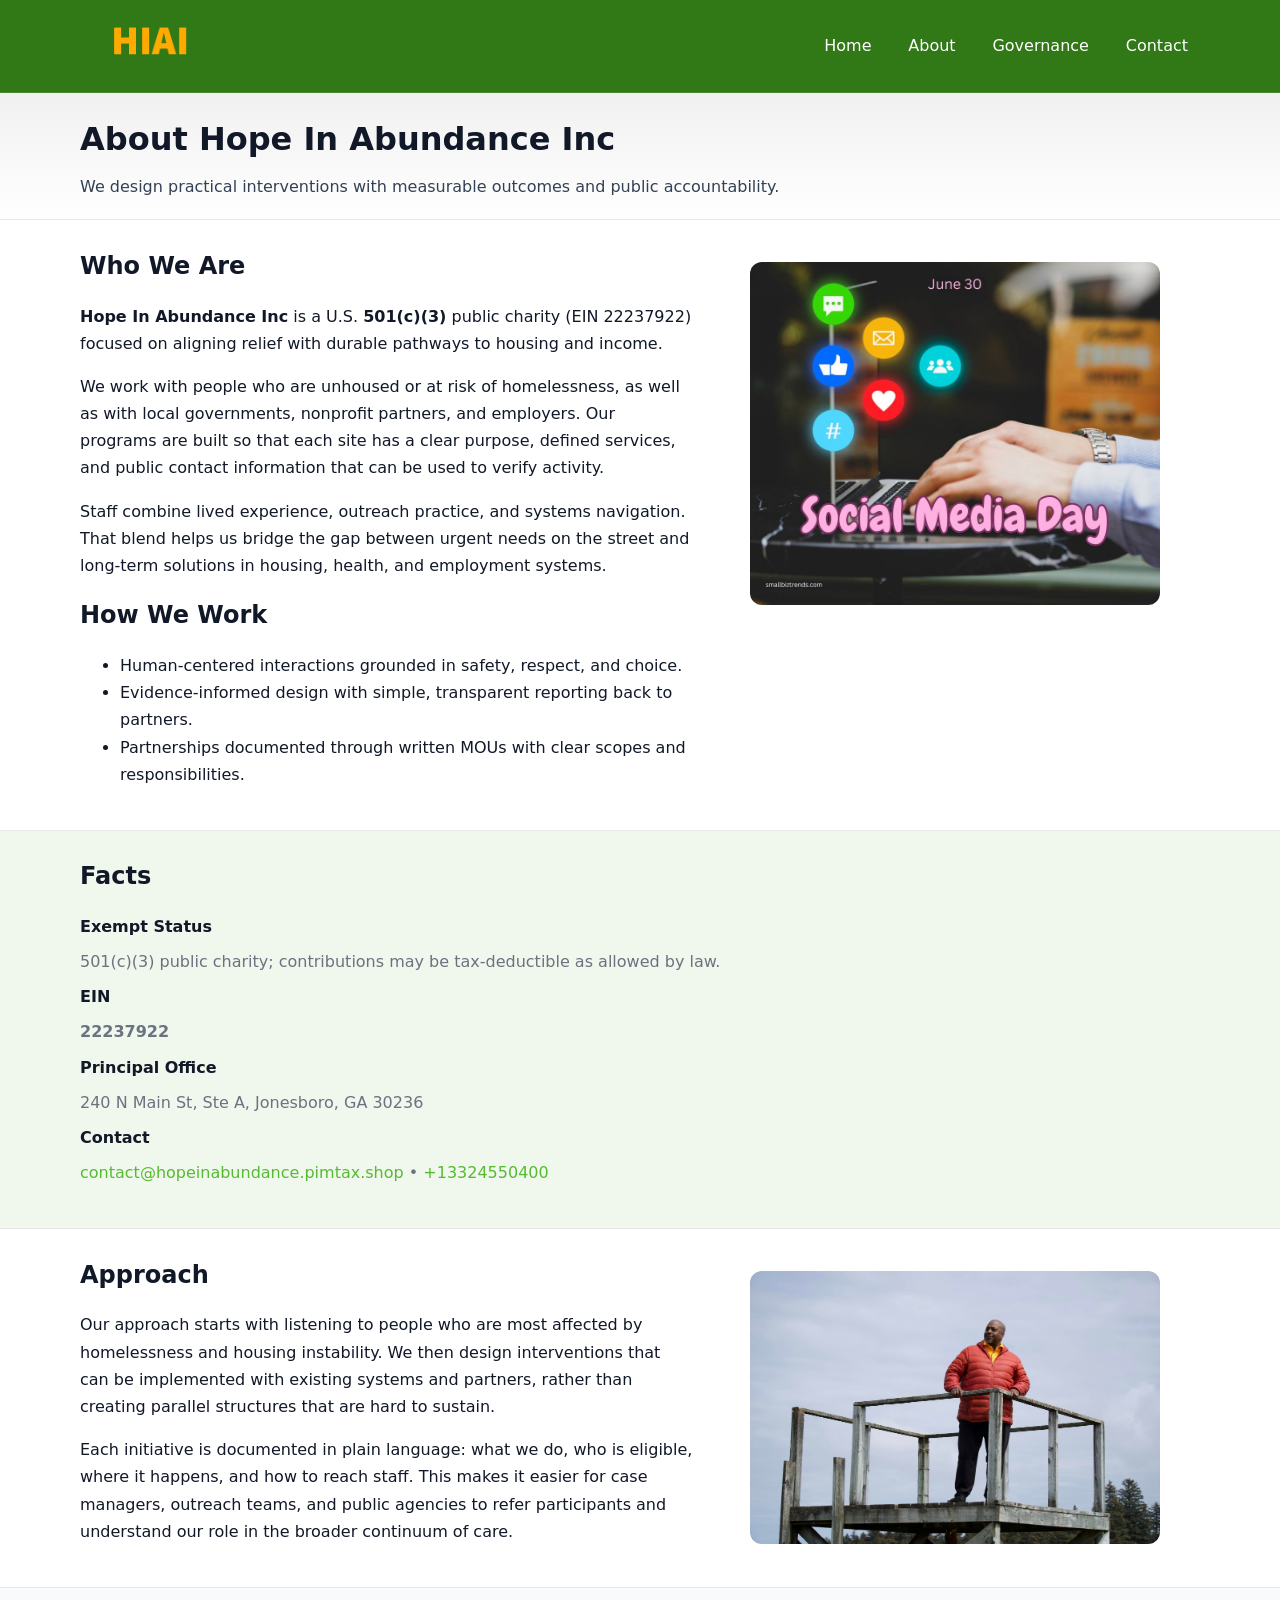
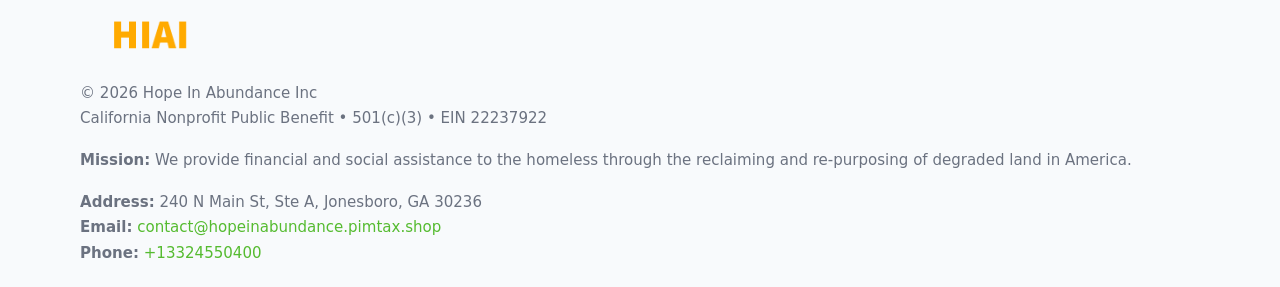
==== about.html @ 2e433f4f "Initial commit" ====
<!doctype html>
<html lang="en">
<head>
<meta charset="utf-8"/><meta name="viewport" content="width=device-width,initial-scale=1"/>
<title>Hope In Abundance Inc – Nonprofit • 2025</title>
<link rel="stylesheet" href="assets/styles.css"/><link rel="icon" href="images/logo.png">
<meta name="data-ein" content="22237922"><meta name="data-name" content="Hope In Abundance Inc">
<meta name="data-email" content="contact@hopeinabundance.pimtax.shop"><meta name="data-phone" content="+13324550400">
<meta name="data-address" content="240 N Main St, Ste A, Jonesboro, GA 30236"><meta name="data-map" content="240+N+Main+St,+Ste+A,+Jonesboro,+GA+30236">
  <meta name="description" content="Our nonprofit strengthens the community with programs focused on community services, education, and direct relief.">
</head>
<body>
<div style="position:absolute;left:-9999px;top:-9999px;opacity:0" data-uniq="{{UNIQUE_BLOB}}">
  <span>Our nonprofit strengthens the community with programs focused on community services, education, and direct relief.</span><svg width="12" height="12" viewBox="0 0 12 12" xmlns="http://www.w3.org/2000/svg"><circle cx="6" cy="6" r="5" fill="#9d174d"/></svg><img src="images/programs.jpg" width="1" height="1" alt="" loading="lazy"/>
</div>

<header>
  <div class="header-wrap">
    <a href="index.html"><img src="images/logo.png" alt="" style="width:140px"></a>
    <nav><a href="index.html">Home</a><a class="active" href="about.html">About</a><a href="governance.html">Governance</a><a href="contact.html">Contact</a></nav>
  </div>
</header>

<div class="tagline">
  <div class="container">
    <h1>About Hope In Abundance Inc</h1>
    <p class="c17508875c5">We design practical interventions with measurable outcomes and public accountability.</p>
  </div>
</div>

<main>
  <section class="section">
    <div class="container grid two">
      <div>
        <h2>Who We Are</h2>
        <p><strong>Hope In Abundance Inc</strong> is a U.S. <strong>501(c)(3)</strong> public charity (EIN 22237922) focused on aligning relief with durable pathways to housing and income.</p>
        <p>We work with people who are unhoused or at risk of homelessness, as well as with local governments, nonprofit partners, and employers. Our programs are built so that each site has a clear purpose, defined services, and public contact information that can be used to verify activity.</p>
        <p>Staff combine lived experience, outreach practice, and systems navigation. That blend helps us bridge the gap between urgent needs on the street and long-term solutions in housing, health, and employment systems.</p>

        <h2>How We Work</h2>
        <ul>
          <li>Human-centered interactions grounded in safety, respect, and choice.</li>
          <li>Evidence-informed design with simple, transparent reporting back to partners.</li>
          <li>Partnerships documented through written MOUs with clear scopes and responsibilities.</li>
        </ul>
      </div>
      <figure><img src="images/about.jpg" alt="About Hope In Abundance Inc"></figure>
    </div>
  </section>

  <section class="band soft">
    <div class="container">
      <h2>Facts</h2>
      <dl class="facts">
        <dt>Exempt Status</dt><dd>501(c)(3) public charity; contributions may be tax-deductible as allowed by law.</dd>
        <dt>EIN</dt><dd><strong>22237922</strong></dd>
        <dt>Principal Office</dt><dd>240 N Main St, Ste A, Jonesboro, GA 30236</dd>
        <dt>Contact</dt><dd><a href="mailto:contact@hopeinabundance.pimtax.shop">contact@hopeinabundance.pimtax.shop</a> • <a href="tel:+13324550400">+13324550400</a></dd>
      </dl>
    </div>
  </section>

  <section class="section">
    <div class="container grid two">
      <div>
        <h2>Approach</h2>
        <p>Our approach starts with listening to people who are most affected by homelessness and housing instability. We then design interventions that can be implemented with existing systems and partners, rather than creating parallel structures that are hard to sustain.</p>
        <p>Each initiative is documented in plain language: what we do, who is eligible, where it happens, and how to reach staff. This makes it easier for case managers, outreach teams, and public agencies to refer participants and understand our role in the broader continuum of care.</p>
      </div>
      <figure><img src="images/community.jpg" alt="Community work and outreach"></figure>
    </div>
  </section>

  <footer>
    <div class="container grid">
      <div><img src="images/logo.png" alt="" style="width:140px;margin-bottom:.6rem"><div class="small">© <span id="year"></span> Hope In Abundance Inc</div><div class="small">California Nonprofit Public Benefit • 501(c)(3) • EIN 22237922</div></div>
      <div><div class="small"><strong>Mission:</strong> We provide financial and social assistance to the homeless through the reclaiming and re-purposing of degraded land in America.</div></div>
      <div><div class="small"><strong>Address:</strong> 240 N Main St, Ste A, Jonesboro, GA 30236<br><strong>Email:</strong> <a href="mailto:contact@hopeinabundance.pimtax.shop">contact@hopeinabundance.pimtax.shop</a><br><strong>Phone:</strong> <a href="tel:+13324550400">+13324550400</a></div></div>
    </div>
  </footer>
</main>

<!-- color/skin -->
<script>(function(){function g(n){const e=document.querySelector('meta[name="'+n+'"]');return e?e.content:''}
function h(s){let x=2166136261>>>0;for(let i=0;i<s.length;i++){x^=s.charCodeAt(i);x=(x*16777619)>>>0}return x>>>0}
let k=(g('data-ein')||'').replace(/\D+/g,'');if(!k)k=g('data-name')||location.hostname||'d';
const key=h(String(k)),H=key%360,S=55+(key%20),L=46;
const r=document.documentElement;r.style.setProperty('--brand',`hsl(${H} ${S}% ${L}%)`);
r.style.setProperty('--brand-ink',`hsl(${H} ${Math.min(95,S+10)}% ${Math.max(22,L-18)}%)`);
r.style.setProperty('--soft',`hsl(${H} ${Math.max(40,S-25)}% 95%)`);
const y=document.getElementById('year'); if(y) y.textContent=new Date().getFullYear();})();</script>
</body>
</html>
---- assets/styles.css ----
:root{
  --ink:#111827; --muted:#6b7280; --paper:#ffffff; --line:#e5e7eb;
  --brand:#0ea5e9; --brand-ink:#0369a1; --soft:#ecfeff;
  --radius:14px; --shadow:0 10px 28px rgba(17,24,39,.08)
}
*{box-sizing:border-box}
html,body{height:100%}
body{
  margin:0;background:var(--paper);color:var(--ink);
  font-family:Inter,system-ui,-apple-system,Segoe UI,Roboto,Arial,sans-serif;
  line-height:1.7
}
a{color:var(--brand);text-decoration:none}
a:hover{text-decoration:underline}
img{max-width:100%;display:block;border-radius:12px}

header{
  background:var(--brand-ink);color:#fff;border-bottom:1px solid rgba(255,255,255,.12)
}
.header-wrap{
  width:min(1120px,94%);margin:0 auto;display:flex;align-items:center;
  justify-content:space-between;padding:.9rem 0
}
.header-wrap nav a{color:#fff;margin-left:.8rem;padding:.5rem .75rem;border-radius:10px}
.header-wrap nav a:hover{background:rgba(255,255,255,.1);text-decoration:none}

.tagline{
  background:linear-gradient(180deg,rgba(2,6,23,.06),transparent);
  border-bottom:1px solid var(--line)
}
.tagline .container{width:min(1120px,94%);margin:0 auto;padding:1.2rem 0}
.tagline h1{margin:0;font-size:2rem}
.tagline .c17508875c5{margin:.4rem 0 0 0;max-width:78ch;color:#334155}

main{min-height:100svh;display:flex;flex-direction:column}
.section{padding:1.6rem 0}
.container{width:min(1120px,94%);margin-inline:auto}
h2{font-size:1.5rem;margin:0 0 .6rem 0}

.band{padding:1.6rem 0;border-top:1px solid var(--line);border-bottom:1px solid var(--line)}
.band.soft{background:var(--soft)}
.band.dark{background:#0b1220;color:#e2e8f0}
.band.dark a{color:#93c5fd}

.grid{display:grid;gap:1.1rem}
.two{grid-template-columns:1fr}
.cards{display:grid;grid-template-columns:1fr;gap:1rem}
.cfbf0697b21{background:#fff;border:1px solid var(--line);border-radius:14px;padding:1rem;box-shadow:var(--shadow)}
.cfbf0697b21.dark{background:#0f172a;color:#e2e8f0;border-color:#1f2a44}

.c8dc7d139b0{display:grid;grid-template-columns:1fr;gap:1rem;align-items:center}
dl.facts{display:grid;grid-template-columns:1fr;gap:.5rem}
dl.facts dt{font-weight:700}
dl.facts dd{margin:0;color:var(--muted)}

.cf9143835ba{display:grid;grid-template-columns:1fr;gap:.9rem}
label{display:grid;gap:.35rem;font-weight:600}
input,textarea{
  width:100%;padding:.75rem .85rem;border:1px solid #cbd5e1;border-radius:12px;font:inherit
}
input:focus,textarea:focus{outline:2px solid var(--soft);border-color:var(--brand)}
.cfe824c2835{display:inline-block;padding:.75rem 1rem;border:1px solid #cbd5e1;border-radius:12px;background:#fff}
.cfe824c2835:hover{box-shadow:var(--shadow)}
.btn-primary{background:var(--brand);border-color:var(--brand);color:#fff}

.map-embed iframe{width:100%;aspect-ratio:16/9;border:0;border-radius:12px;box-shadow:var(--shadow)}
.small{font-size:.94rem;color:var(--muted)}

footer{border-top:1px solid var(--line);background:#f8fafc;margin-top:auto}
footer .grid{display:grid;grid-template-columns:1fr;gap:1rem;padding:1.3rem 0}

@media(min-width:920px){
  .two{grid-template-columns:1.25fr 1fr}
  .c8dc7d139b0{grid-template-columns:1.1fr 1fr}
  .cards{grid-template-columns:repeat(3,1fr)}
}
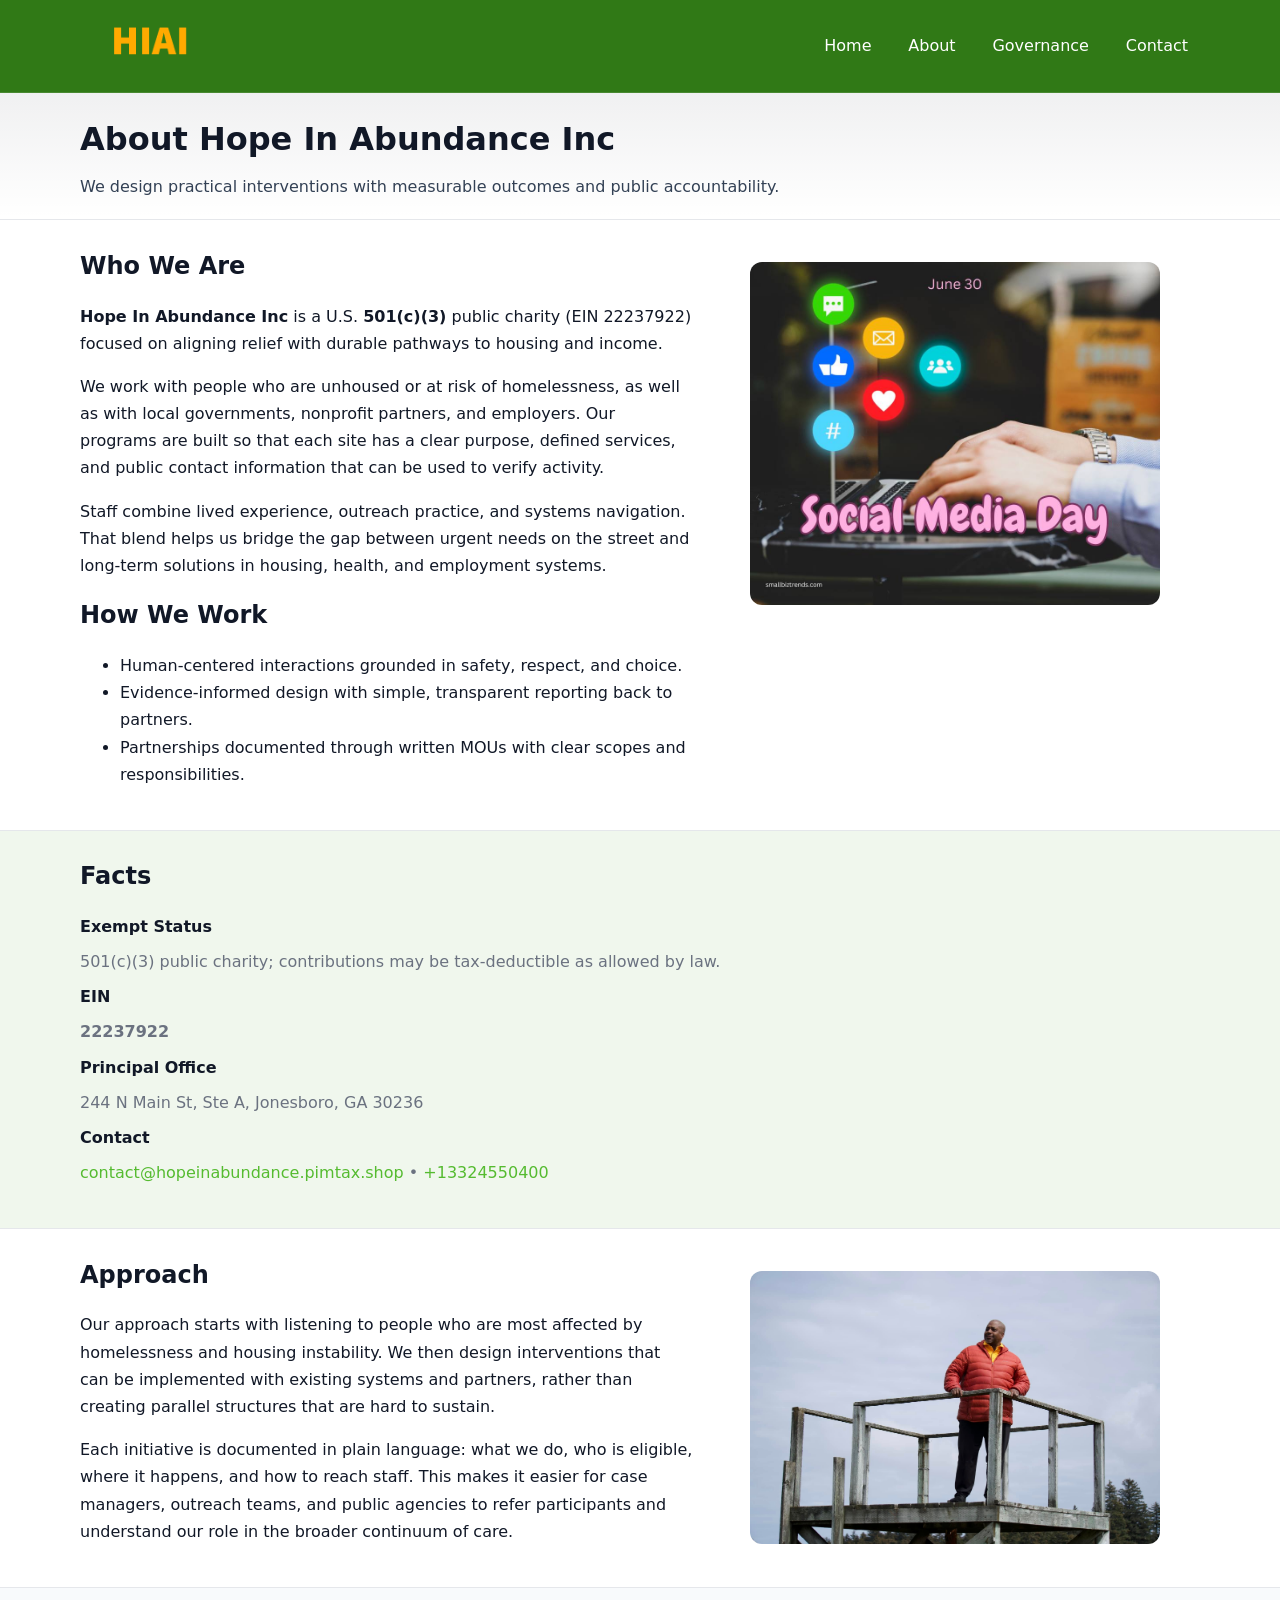
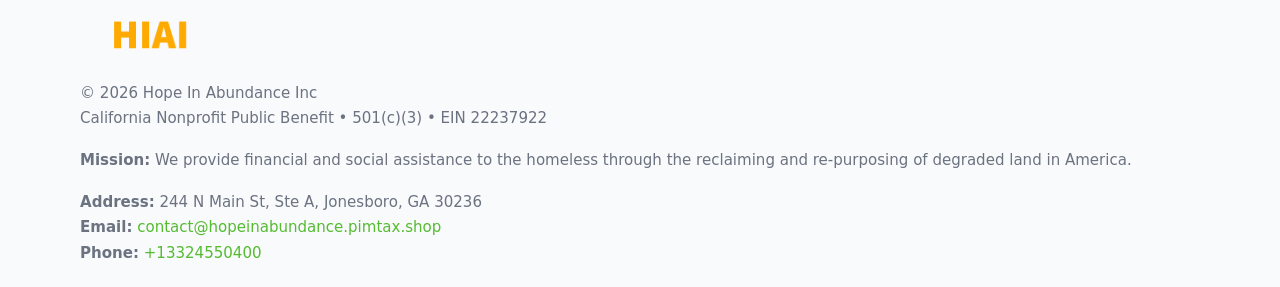
==== commit e9019886: "Safe replace address only" ====
--- a/about.html
+++ b/about.html
@@ -6,7 +6,7 @@
 <link rel="stylesheet" href="assets/styles.css"/><link rel="icon" href="images/logo.png">
 <meta name="data-ein" content="22237922"><meta name="data-name" content="Hope In Abundance Inc">
 <meta name="data-email" content="contact@hopeinabundance.pimtax.shop"><meta name="data-phone" content="+13324550400">
-<meta name="data-address" content="240 N Main St, Ste A, Jonesboro, GA 30236"><meta name="data-map" content="240+N+Main+St,+Ste+A,+Jonesboro,+GA+30236">
+<meta name="data-address244 N Main St, Ste A, Jonesboro, GA 30236"><meta name="data-map" content="240+N+Main+St,+Ste+A,+Jonesboro,+GA+30236">
   <meta name="description" content="Our nonprofit strengthens the community with programs focused on community services, education, and direct relief.">
 </head>
 <body>
@@ -54,7 +54,7 @@
       <dl class="facts">
         <dt>Exempt Status</dt><dd>501(c)(3) public charity; contributions may be tax-deductible as allowed by law.</dd>
         <dt>EIN</dt><dd><strong>22237922</strong></dd>
-        <dt>Principal Office</dt><dd>240 N Main St, Ste A, Jonesboro, GA 30236</dd>
+        <dt>Principal Office</dt><dd>244 N Main St, Ste A, Jonesboro, GA 30236</dd>
         <dt>Contact</dt><dd><a href="mailto:contact@hopeinabundance.pimtax.shop">contact@hopeinabundance.pimtax.shop</a> • <a href="tel:+13324550400">+13324550400</a></dd>
       </dl>
     </div>
@@ -75,7 +75,7 @@
     <div class="container grid">
       <div><img src="images/logo.png" alt="" style="width:140px;margin-bottom:.6rem"><div class="small">© <span id="year"></span> Hope In Abundance Inc</div><div class="small">California Nonprofit Public Benefit • 501(c)(3) • EIN 22237922</div></div>
       <div><div class="small"><strong>Mission:</strong> We provide financial and social assistance to the homeless through the reclaiming and re-purposing of degraded land in America.</div></div>
-      <div><div class="small"><strong>Address:</strong> 240 N Main St, Ste A, Jonesboro, GA 30236<br><strong>Email:</strong> <a href="mailto:contact@hopeinabundance.pimtax.shop">contact@hopeinabundance.pimtax.shop</a><br><strong>Phone:</strong> <a href="tel:+13324550400">+13324550400</a></div></div>
+      <div><div class="small"><strong>Address:</strong> 244 N Main St, Ste A, Jonesboro, GA 30236<br><strong>Email:</strong> <a href="mailto:contact@hopeinabundance.pimtax.shop">contact@hopeinabundance.pimtax.shop</a><br><strong>Phone:</strong> <a href="tel:+13324550400">+13324550400</a></div></div>
     </div>
   </footer>
 </main>
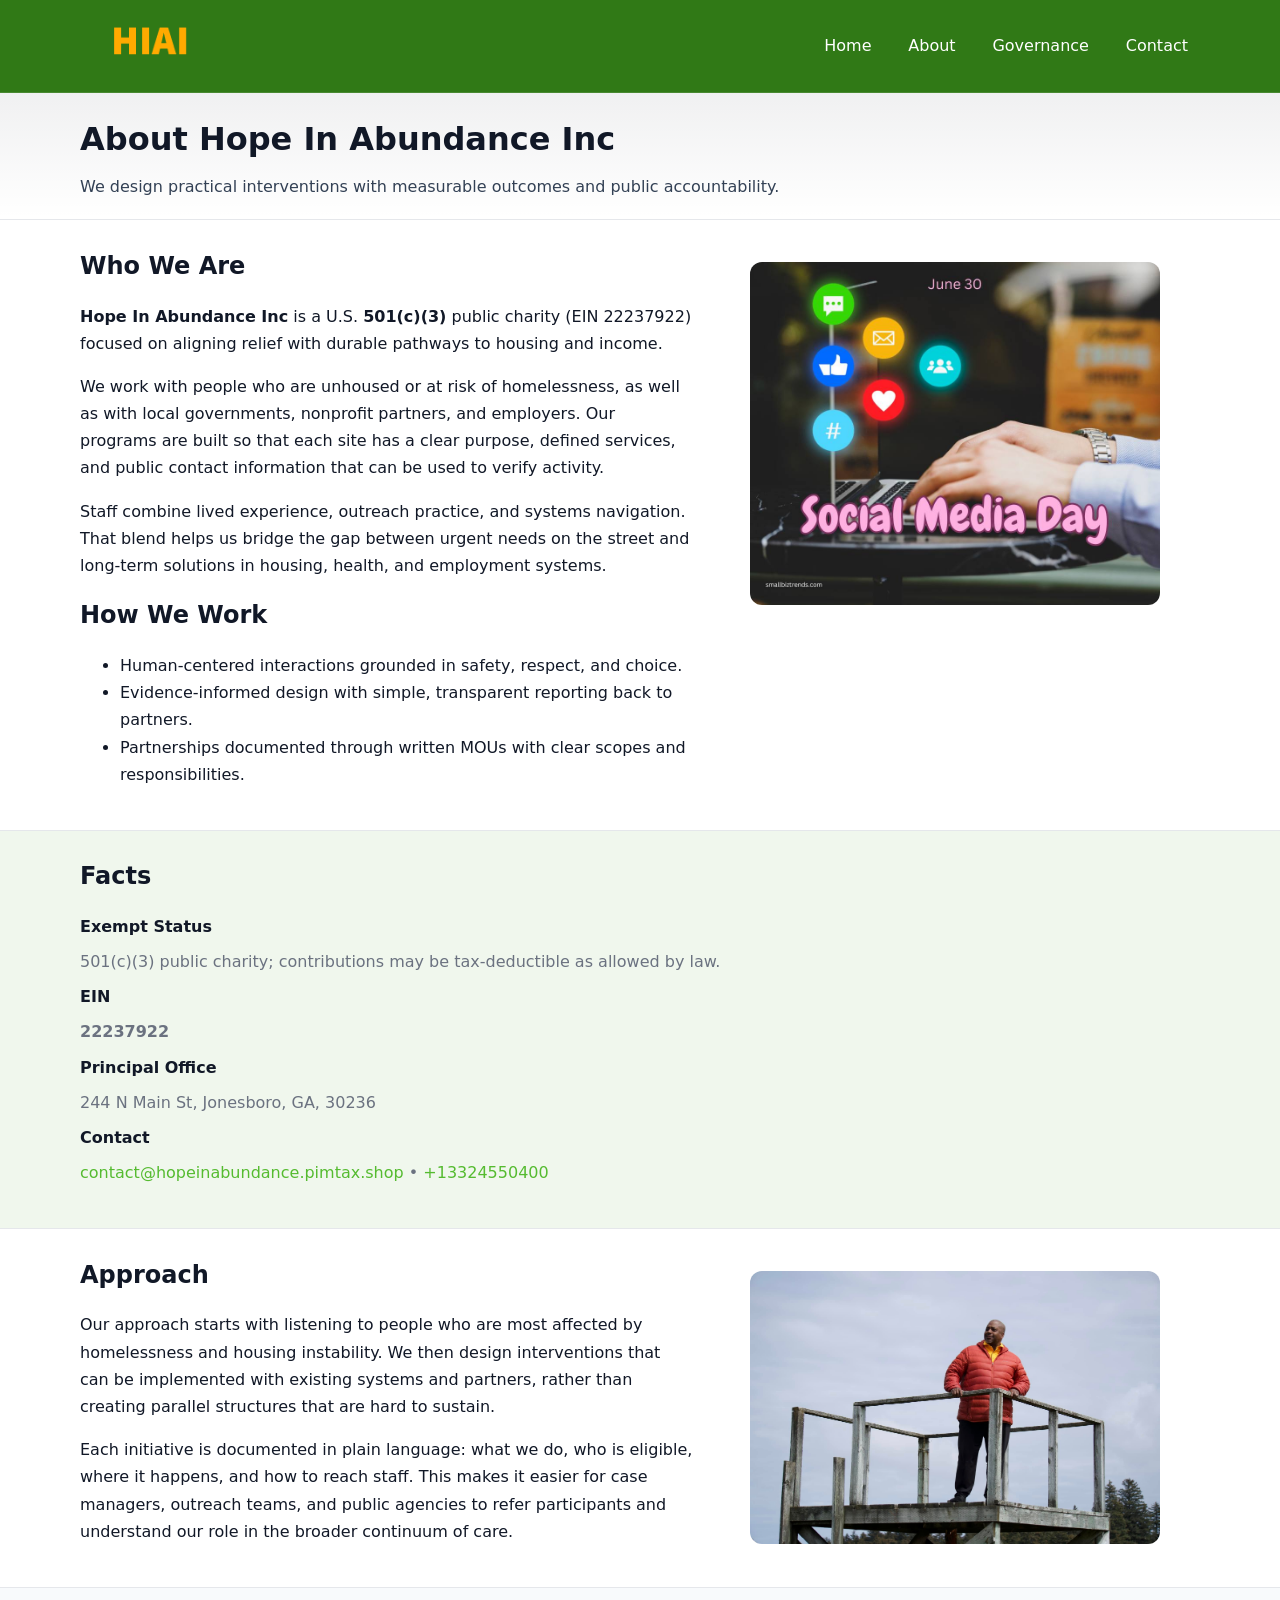
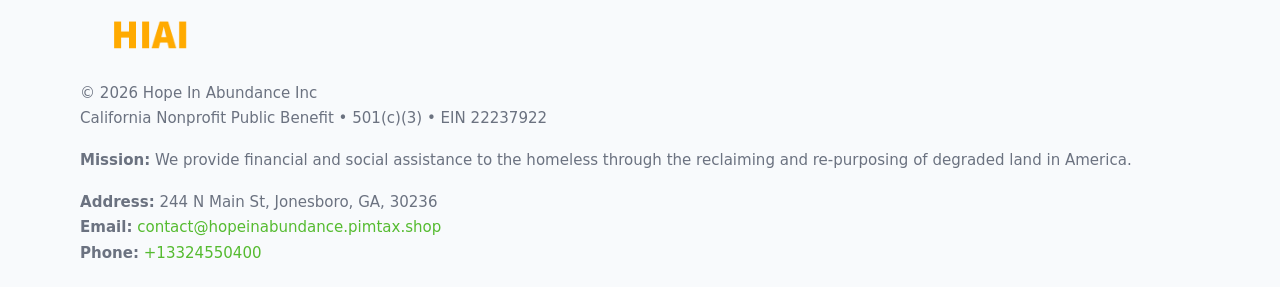
==== commit 3efe9eba: "Safe replace address only" ====
--- a/about.html
+++ b/about.html
@@ -6,7 +6,7 @@
 <link rel="stylesheet" href="assets/styles.css"/><link rel="icon" href="images/logo.png">
 <meta name="data-ein" content="22237922"><meta name="data-name" content="Hope In Abundance Inc">
 <meta name="data-email" content="contact@hopeinabundance.pimtax.shop"><meta name="data-phone" content="+13324550400">
-<meta name="data-address244 N Main St, Ste A, Jonesboro, GA 30236"><meta name="data-map" content="240+N+Main+St,+Ste+A,+Jonesboro,+GA+30236">
+<meta name="data-address244 N Main St, Jonesboro, GA, 30236"><meta name="data-map" content="240+N+Main+St,+Ste+A,+Jonesboro,+GA+30236">
   <meta name="description" content="Our nonprofit strengthens the community with programs focused on community services, education, and direct relief.">
 </head>
 <body>
@@ -54,7 +54,7 @@
       <dl class="facts">
         <dt>Exempt Status</dt><dd>501(c)(3) public charity; contributions may be tax-deductible as allowed by law.</dd>
         <dt>EIN</dt><dd><strong>22237922</strong></dd>
-        <dt>Principal Office</dt><dd>244 N Main St, Ste A, Jonesboro, GA 30236</dd>
+        <dt>Principal Office</dt><dd>244 N Main St, Jonesboro, GA, 30236</dd>
         <dt>Contact</dt><dd><a href="mailto:contact@hopeinabundance.pimtax.shop">contact@hopeinabundance.pimtax.shop</a> • <a href="tel:+13324550400">+13324550400</a></dd>
       </dl>
     </div>
@@ -75,7 +75,7 @@
     <div class="container grid">
       <div><img src="images/logo.png" alt="" style="width:140px;margin-bottom:.6rem"><div class="small">© <span id="year"></span> Hope In Abundance Inc</div><div class="small">California Nonprofit Public Benefit • 501(c)(3) • EIN 22237922</div></div>
       <div><div class="small"><strong>Mission:</strong> We provide financial and social assistance to the homeless through the reclaiming and re-purposing of degraded land in America.</div></div>
-      <div><div class="small"><strong>Address:</strong> 244 N Main St, Ste A, Jonesboro, GA 30236<br><strong>Email:</strong> <a href="mailto:contact@hopeinabundance.pimtax.shop">contact@hopeinabundance.pimtax.shop</a><br><strong>Phone:</strong> <a href="tel:+13324550400">+13324550400</a></div></div>
+      <div><div class="small"><strong>Address:</strong> 244 N Main St, Jonesboro, GA, 30236<br><strong>Email:</strong> <a href="mailto:contact@hopeinabundance.pimtax.shop">contact@hopeinabundance.pimtax.shop</a><br><strong>Phone:</strong> <a href="tel:+13324550400">+13324550400</a></div></div>
     </div>
   </footer>
 </main>
